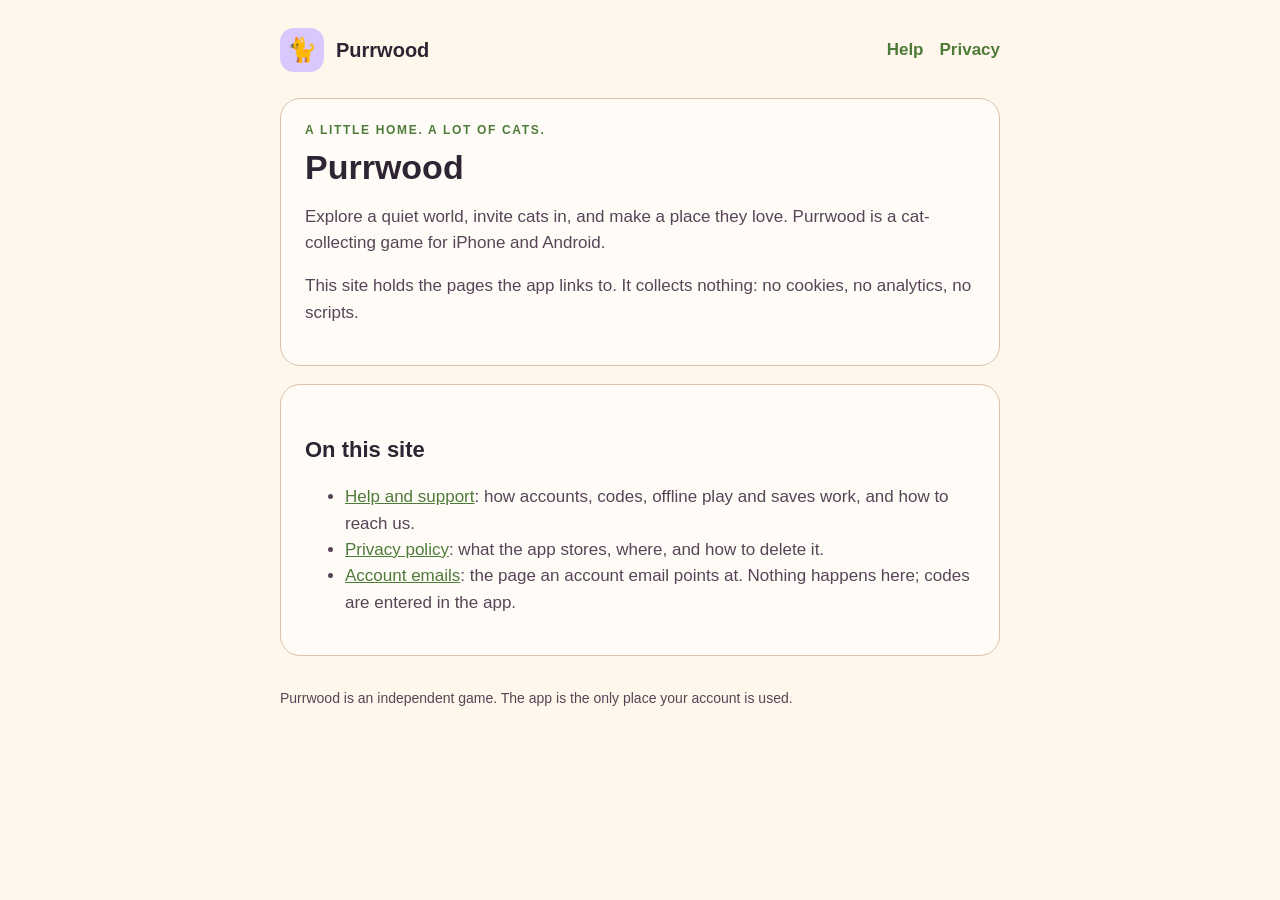
==== index.html @ 80cb5af9 "Add the help, privacy and account-email pages" ====
<!doctype html>
<html lang="en">
<head>
<meta charset="utf-8">
<meta name="viewport" content="width=device-width, initial-scale=1, viewport-fit=cover">
<meta http-equiv="Content-Security-Policy" content="default-src 'none'; style-src 'self'; img-src 'self' data:; base-uri 'none'; form-action 'none'">
<meta name="referrer" content="no-referrer">
<title>Purrwood</title>
<link rel="stylesheet" href="styles.css">
</head>
<body>
<header class="site">
  <div class="mark" aria-hidden="true">🐈</div>
  <a class="home" href="./">Purrwood</a>
  <nav><a href="help.html">Help</a><a href="privacy.html">Privacy</a></nav>
</header>
<main>
  <section class="card">
    <p class="eyebrow">A little home. A lot of cats.</p>
    <h1>Purrwood</h1>
    <p>Explore a quiet world, invite cats in, and make a place they love. Purrwood is a cat-collecting game for iPhone and Android.</p>
    <p>This site holds the pages the app links to. It collects nothing: no cookies, no analytics, no scripts.</p>
  </section>
  <section class="card">
    <h2>On this site</h2>
    <ul>
      <li><a href="help.html">Help and support</a>: how accounts, codes, offline play and saves work, and how to reach us.</li>
      <li><a href="privacy.html">Privacy policy</a>: what the app stores, where, and how to delete it.</li>
      <li><a href="auth.html">Account emails</a>: the page an account email points at. Nothing happens here; codes are entered in the app.</li>
    </ul>
  </section>
</main>
<footer>Purrwood is an independent game. The app is the only place your account is used.</footer>
</body>
</html>
---- styles.css ----
:root {
  --canvas: #FFF7EB;
  --surface: #FFFCF7;
  --border: #D9C3AC;
  --ink: #2E2433;
  --ink-muted: #574557;
  --moss: #4E7A3A;
  --moss-light: #E4F2D8;
  --lilac: #D9C8FE;
}

* { box-sizing: border-box; }

html { color-scheme: light; }

body {
  margin: 0;
  background: var(--canvas);
  color: var(--ink);
  font: 17px/1.55 "Segoe UI", -apple-system, BlinkMacSystemFont, Helvetica, Arial, sans-serif;
  padding: 0 16px calc(48px + env(safe-area-inset-bottom, 0px));
}

header.site {
  max-width: 720px;
  margin: 0 auto;
  padding: 28px 0 8px;
  display: flex;
  align-items: center;
  gap: 12px;
  flex-wrap: wrap;
}

header.site .mark {
  width: 44px;
  height: 44px;
  border-radius: 14px;
  background: var(--lilac);
  display: grid;
  place-items: center;
  font-size: 24px;
}

header.site a.home {
  font-weight: 800;
  font-size: 20px;
  color: var(--ink);
  text-decoration: none;
}

header.site nav {
  margin-left: auto;
  display: flex;
  gap: 16px;
  flex-wrap: wrap;
}

header.site nav a {
  color: var(--moss);
  font-weight: 700;
  text-decoration: none;
}

main {
  max-width: 720px;
  margin: 0 auto;
}

.card {
  background: var(--surface);
  border: 1px solid var(--border);
  border-radius: 20px;
  padding: 22px 24px;
  margin: 18px 0;
}

.eyebrow {
  color: var(--moss);
  font-size: 12px;
  letter-spacing: 0.14em;
  font-weight: 800;
  text-transform: uppercase;
  margin: 0 0 4px;
}

h1 { font-size: 34px; line-height: 1.15; margin: 8px 0 12px; }
h2 { font-size: 22px; margin: 26px 0 8px; }
h3 { font-size: 18px; margin: 20px 0 6px; }
p, li { color: var(--ink-muted); }
p strong, li strong { color: var(--ink); }
a { color: var(--moss); }
code { background: var(--moss-light); border-radius: 6px; padding: 1px 6px; font-size: 0.92em; }

.muted { color: var(--ink-muted); font-size: 14px; }

.notice {
  background: var(--moss-light);
  border-radius: 14px;
  padding: 12px 16px;
  color: var(--moss);
  font-weight: 700;
}

.warning {
  background: #FBE9E4;
  border-radius: 14px;
  padding: 12px 16px;
  color: #8A3B2A;
  font-weight: 700;
}

details { margin: 10px 0; }
summary { cursor: pointer; font-weight: 700; color: var(--ink); }

footer {
  max-width: 720px;
  margin: 32px auto 0;
  color: var(--ink-muted);
  font-size: 14px;
}

table { border-collapse: collapse; width: 100%; }
th, td { text-align: left; padding: 8px 10px; border-bottom: 1px solid var(--border); vertical-align: top; }
th { color: var(--ink); }
.table-wrap { overflow-x: auto; }
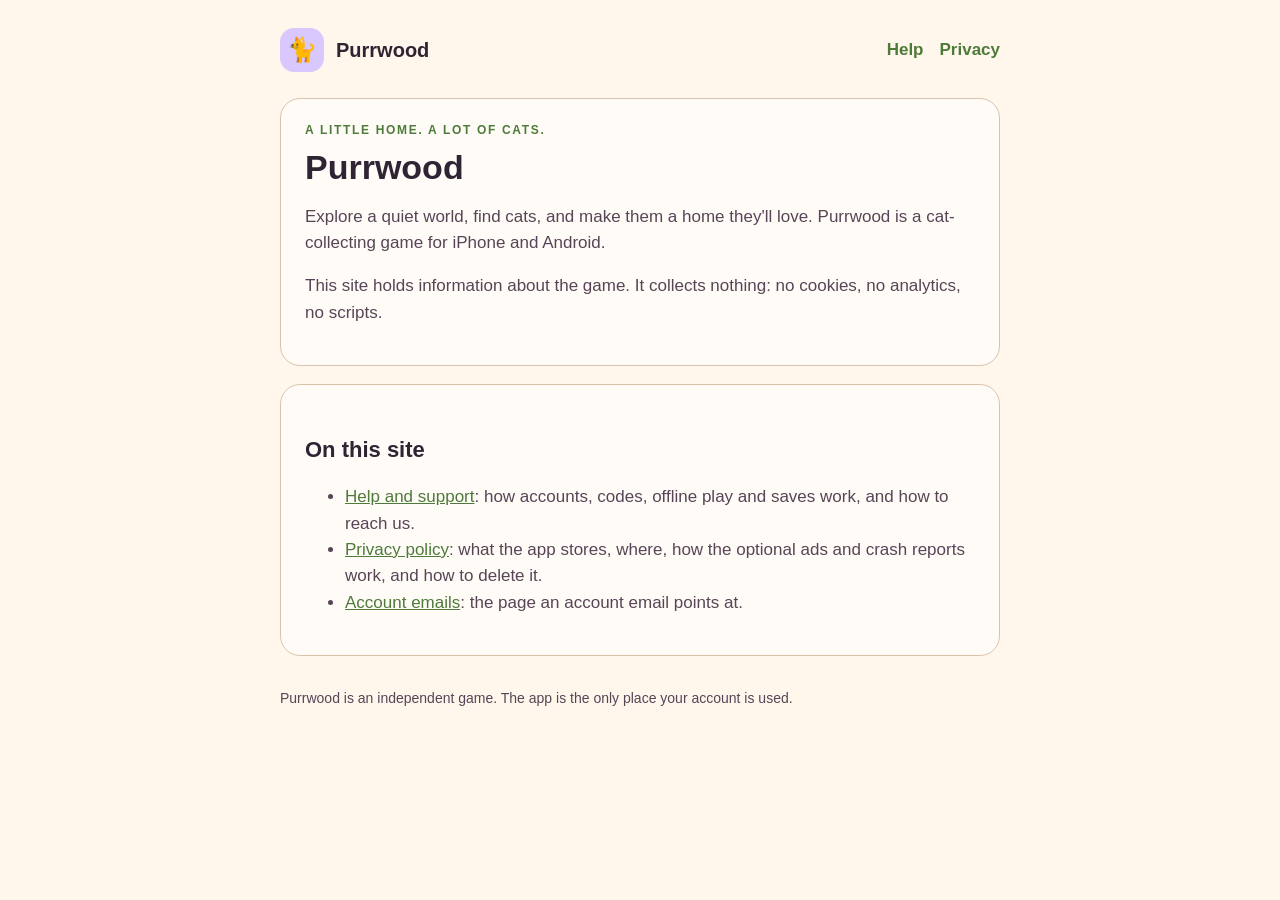
==== commit e7ff2e86: "Cover ads, crash reports and the services involved in the privacy policy The policy said there were " ====
--- a/index.html
+++ b/index.html
@@ -6,6 +6,7 @@
 <meta http-equiv="Content-Security-Policy" content="default-src 'none'; style-src 'self'; img-src 'self' data:; base-uri 'none'; form-action 'none'">
 <meta name="referrer" content="no-referrer">
 <title>Purrwood</title>
+<link rel="icon" href="favicon.svg" type="image/svg+xml">
 <link rel="stylesheet" href="styles.css">
 </head>
 <body>
@@ -18,15 +19,15 @@
   <section class="card">
     <p class="eyebrow">A little home. A lot of cats.</p>
     <h1>Purrwood</h1>
-    <p>Explore a quiet world, invite cats in, and make a place they love. Purrwood is a cat-collecting game for iPhone and Android.</p>
-    <p>This site holds the pages the app links to. It collects nothing: no cookies, no analytics, no scripts.</p>
+    <p>Explore a quiet world, find cats, and make them a home they'll love. Purrwood is a cat-collecting game for iPhone and Android.</p>
+    <p>This site holds information about the game. It collects nothing: no cookies, no analytics, no scripts.</p>
   </section>
   <section class="card">
     <h2>On this site</h2>
     <ul>
       <li><a href="help.html">Help and support</a>: how accounts, codes, offline play and saves work, and how to reach us.</li>
-      <li><a href="privacy.html">Privacy policy</a>: what the app stores, where, and how to delete it.</li>
-      <li><a href="auth.html">Account emails</a>: the page an account email points at. Nothing happens here; codes are entered in the app.</li>
+      <li><a href="privacy.html">Privacy policy</a>: what the app stores, where, how the optional ads and crash reports work, and how to delete it.</li>
+      <li><a href="auth.html">Account emails</a>: the page an account email points at.</li>
     </ul>
   </section>
 </main>
